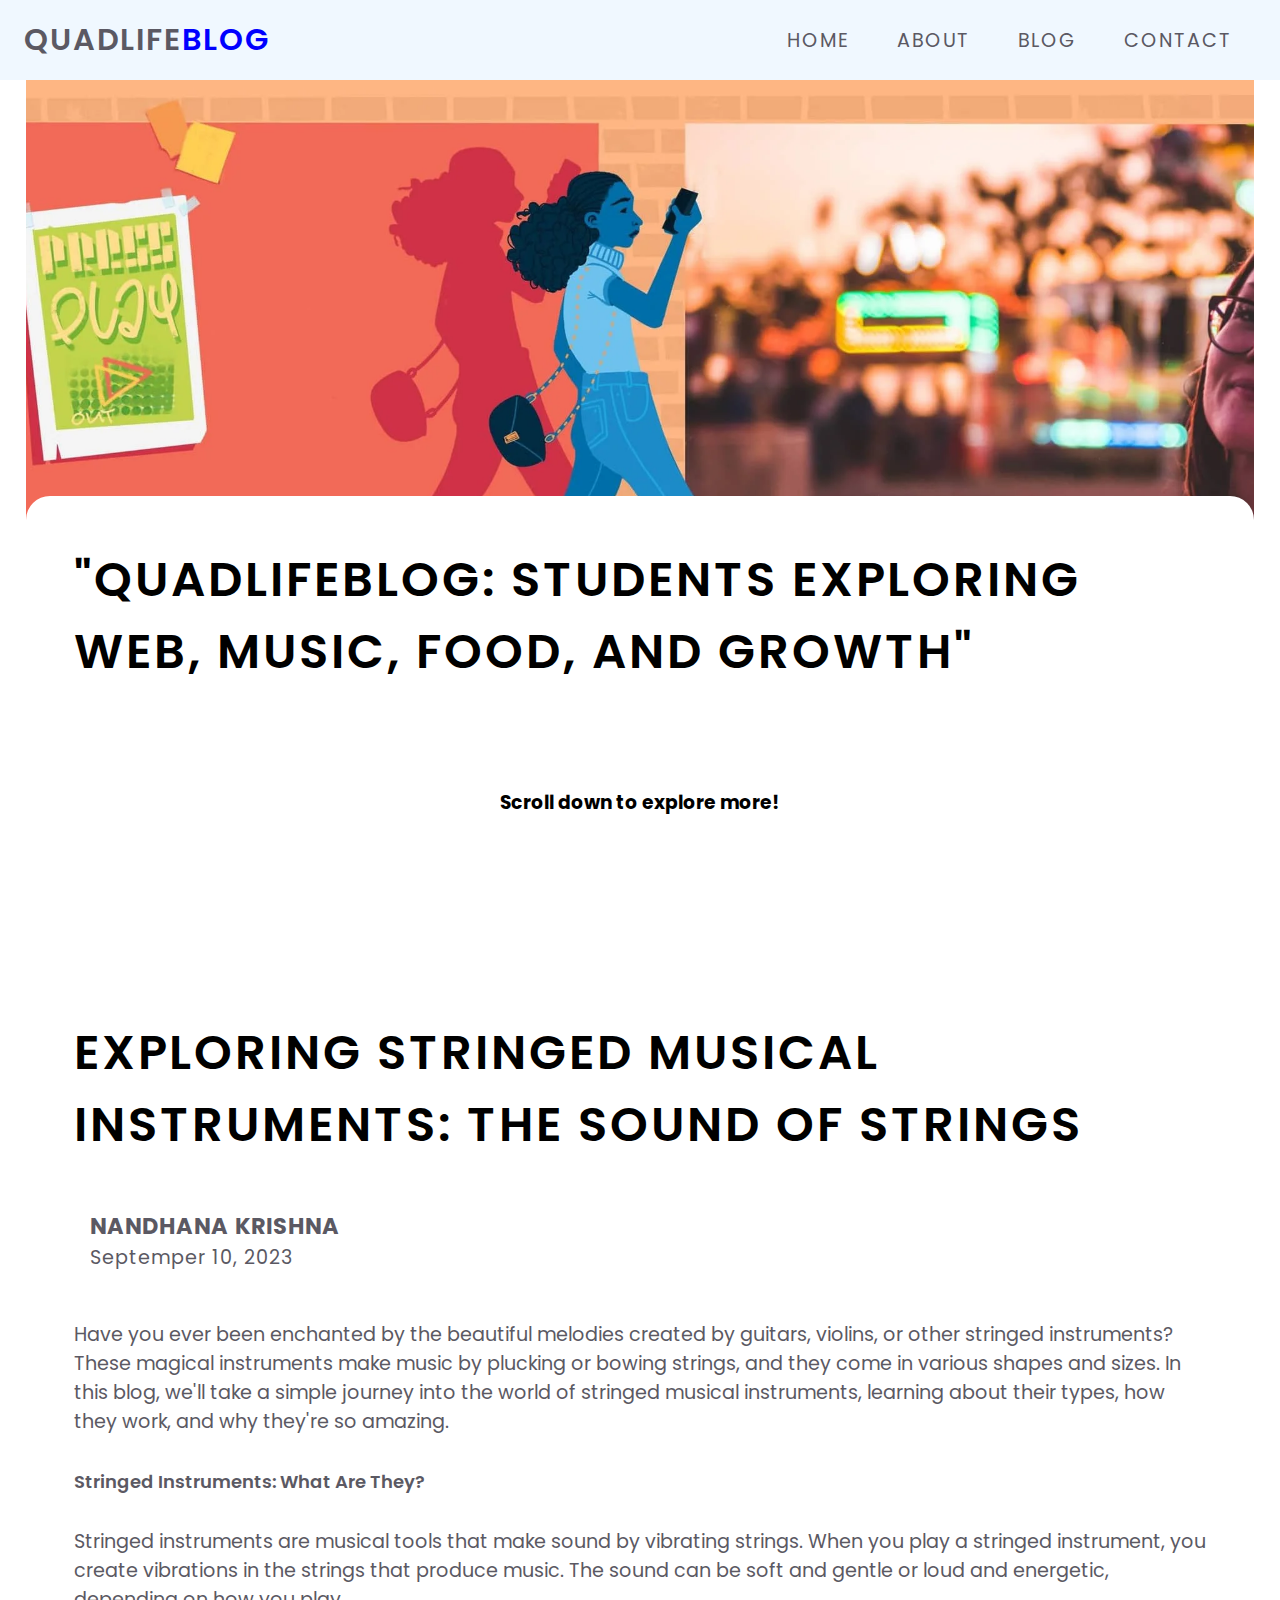
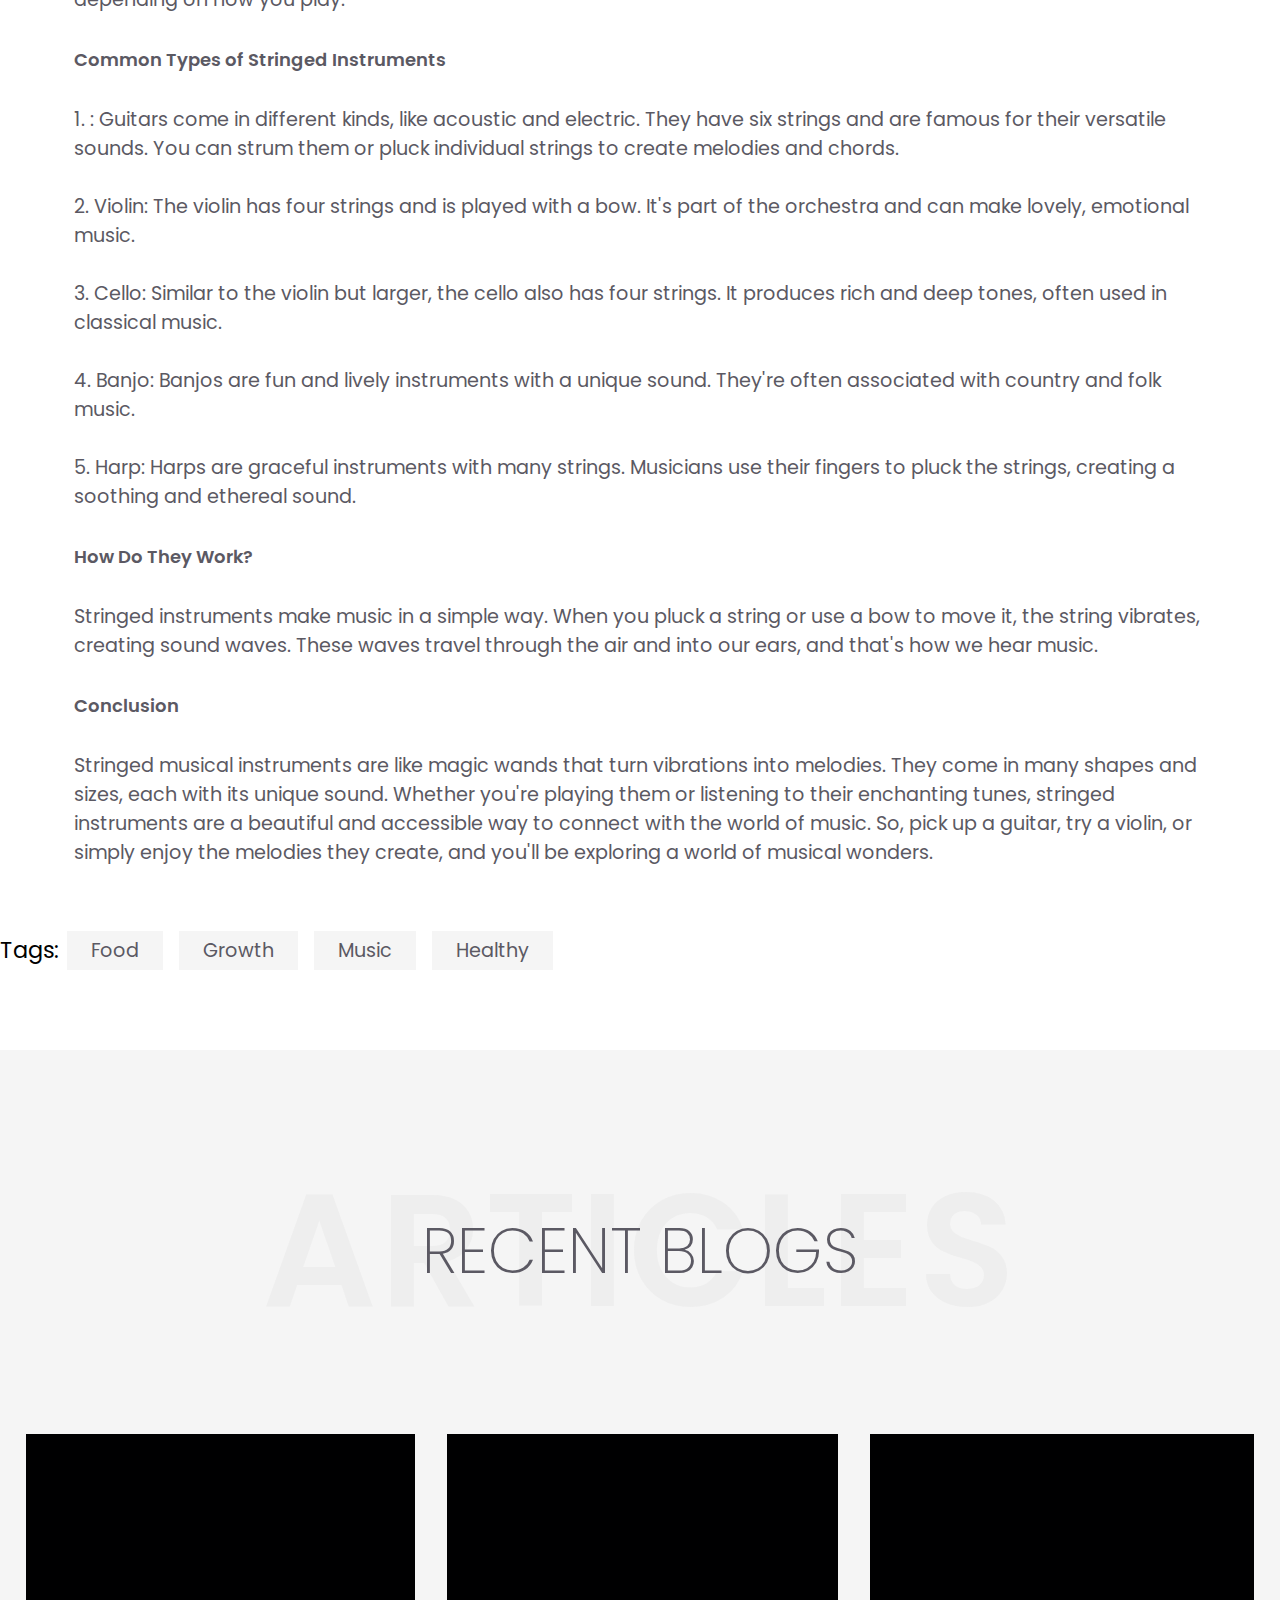
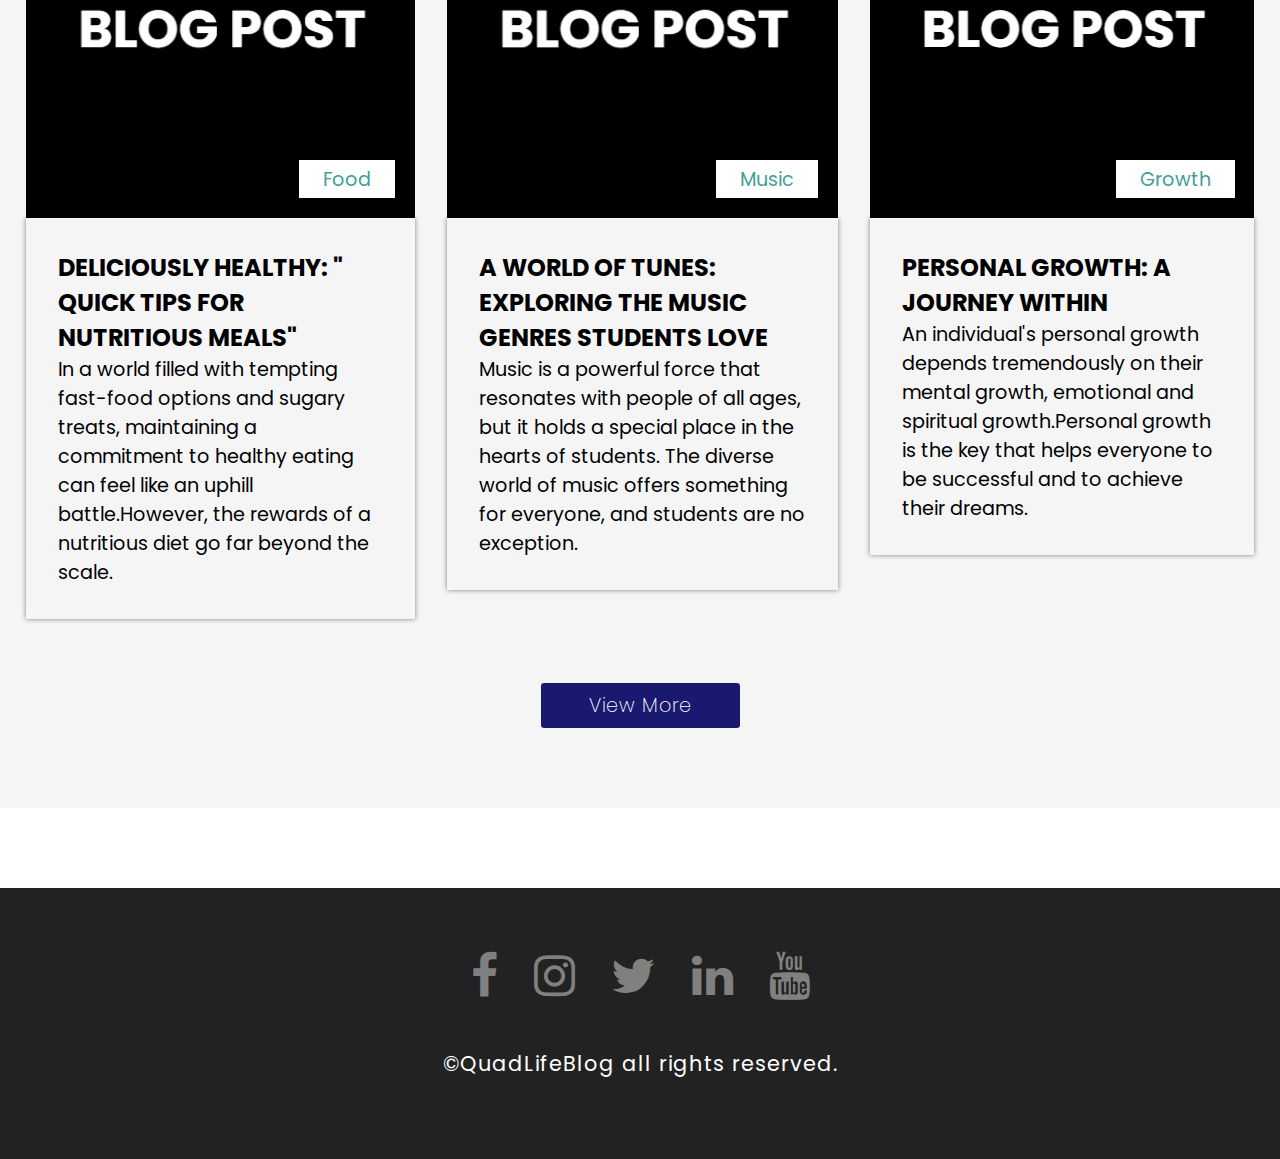
==== index.html @ eff7c4d4 "Add files via upload" ====
<!DOCTYPE html>
<html lang="en">
<head>
    <meta charset="UTF-8">
    <meta name="viewport" content="width=device-width, initial-scale=1.0">
    <title>QuadLifeBlog</title>
    <link rel="stylesheet" href="./style.css">
    <link rel="stylesheet" href="https://cdnjs.cloudflare.com/ajax/libs/font-awesome/6.4.2/css/all.min.css" integrity="sha512-z3gLpd7yknf1YoNbCzqRKc4qyor8gaKU1qmn+CShxbuBusANI9QpRohGBreCFkKxLhei6S9CQXFEbbKuqLg0DA==" crossorigin="anonymous" referrerpolicy="no-referrer" />
    <link rel="stylesheet" href="https://cdnjs.cloudflare.com/ajax/libs/font-awesome/4.7.0/css/font-awesome.min.css">
</head>
<body>
    <header>
        <div class="navbar container">
            <div class="logo"><h1>QuadLife<span>Blog</span></h1></div>
                    <ul class="nav-list">
                    <li><a href="./index.html">HOME</a></li>
                    <li><a href="./About.html">ABOUT</a></li>
                    <li><a href="./Blog.html">BLOG</a></li>
                    <li><a href="./contact.html">CONTACT</a></li>
                </ul>
            </div>
          
    </header>

    <div class="container">
        <div class="hero">

        </div>
        <main>
            <h2>"QuadLifeBlog: Students Exploring Web, Music, Food, and Growth"</h2>
            <div class="scroll">
                <h3>Scroll down to explore more!</h3>
            </div>
            <h2>Exploring Stringed Musical Instruments: The Sound of Strings</h2>
            <div class="profile-container">
                <div class="profile">
                    <div class="img-container">

                    </div>
                    <div class="text">
                        <h3>Nandhana Krishna</h3>
                        <p>Septemper 10, 2023</p>
                    </div>
                </div>
              
            </div>
            <div class="content">
                <p>Have you ever been enchanted by the beautiful melodies created by guitars, violins, or other stringed instruments? These magical instruments make music by plucking or bowing strings, and they come in various shapes and sizes. In this blog, we'll take a simple journey into the world of stringed musical instruments, learning about their types, how they work, and why they're so amazing.
                </p>
                <h4>Stringed Instruments: What Are They?</h4>
                <p>Stringed instruments are musical tools that make sound by vibrating strings. When you play a stringed instrument, you create vibrations in the strings that produce music. The sound can be soft and gentle or loud and energetic, depending on how you play.</p>
                <h4>Common Types of Stringed Instruments</h4>
                <p>
                   1. : Guitars come in different kinds, like acoustic and electric. They have six strings and are famous for their versatile sounds. You can strum them or pluck individual strings to create melodies and chords.<br>
                    <br>
                   2. Violin: The violin has four strings and is played with a bow. It's part of the orchestra and can make lovely, emotional music.<br>
                    <br>
                   3. Cello: Similar to the violin but larger, the cello also has four strings. It produces rich and deep tones, often used in classical music.<br>
                    <br>
                   4. Banjo: Banjos are fun and lively instruments with a unique sound. They're often associated with country and folk music.<br>
                    <br>
                   5. Harp: Harps are graceful instruments with many strings. Musicians use their fingers to pluck the strings, creating a soothing and ethereal sound.</p>
                <h4>How Do They Work?</h4>
                <p>Stringed instruments make music in a simple way. When you pluck a string or use a bow to move it, the string vibrates, creating sound waves. These waves travel through the air and into our ears, and that's how we hear music.</p>
               
                 <div class="content-img-container" id="Growth">

                 </div>
                <h4>Conclusion</h4>
                <p>Stringed musical instruments are like magic wands that turn vibrations into melodies. They come in many shapes and sizes, each with its unique sound. Whether you're playing them or listening to their enchanting tunes, stringed instruments are a beautiful and accessible way to connect with the world of music. So, pick up a guitar, try a violin, or simply enjoy the melodies they create, and you'll be exploring a world of musical wonders.</p>
            </div>
            
            
           
        </div>
                
            </div>

            <div class="tags">
                <p>tags:</p>
                <a href="./food.html" >Food</a>
                <a href="./Growth.html" >Growth</a>
                <a href="./music.html" >Music</a>
                <a href="./index.html" >Healthy</a>
            </div>
        </main>
    </div>
   <div class="articles">
    <div class="article-heading">
        <h5>Articles</h5>
        <h6>recent blogs</h6>
    </div>
    
    <div class="cards container">
        <div class="card-container one">
            <div class="image-holder">
                <a href="./food.html">Food</a>
            </div>
            <div class="card-text">
                <h4>Deliciously Healthy: " Quick Tips for Nutritious Meals"</h4>
                <p>In a world filled with tempting fast-food options and sugary treats, maintaining a commitment to healthy eating can feel like an uphill battle.However, the rewards of a nutritious diet go far beyond the scale.</p>
            </div>
        </div>
        <div class="card-container two"></div>
        <div class="card-container one">
            <div class="image-holder">
                <a href="./music.html">Music</a>
            </div>
            <div class="card-text">
                <h4>A World of Tunes: Exploring the Music Genres Students Love</h4>
                <p>Music is a powerful force that resonates with people of all ages, but it holds a special place in the hearts of students. The diverse world of music offers something for everyone, and students are no exception.</p>
            </div>
        </div>
    

        <div class="card-container three"></div>
        <div class="card-container one">
            <div class="image-holder">
                <a href="./Growth.html">Growth</a>
            </div>
            <div class="card-text">
                <h4>Personal Growth: A Journey Within</h4>
                <p>An  individual's personal growth depends tremendously on their mental growth, emotional and spiritual growth.Personal growth is the key that helps everyone to be successful and  to achieve  their dreams.</p>
            </div>
        </div>

    </div>
    <div class="buttons">
        <a href="./Blog.html" class="btn" >View more</a>

    </div>
</div>
<footer>
    <div class="icons">
        <div class="social">
            <i class="fa fa-facebook"></i>
            <i class="fa fa-instagram"></i>
            <i class="fa fa-twitter"></i>
            <i class="fa fa-linkedin"></i>
            <i class="fa fa-youtube"></i>
        </div>
        <div class="copyright">
            <p>&copy;QuadLifeBlog all rights reserved.</p>
        </div>
    </div>
</footer>
    
</body>
</html>
---- style.css ----
@import url('https://fonts.googleapis.com/css2?family=Poppins:wght@100;200;300;400;500;600;700&display=swap');

*{
    margin: 0;
    padding: 0;
    box-sizing: border-box;
    font-family: 'Poppins', sans-serif;
}

html{
    font-size: 10;
}

li{
    list-style: none;
}
a{
    text-decoration: none;
}
h1{
  font-size: 1.9rem;
}
p{
    font-size: 1.2rem;
}

header{
    width: 100%;
    height: 5rem;
    background-color:aliceblue;
    top: 0;
    position: fixed;
    z-index: 333;
}
span{
    color: blue;
  
}

.container{
    width:96%;
    max-width: 117rem;
    margin: 0 auto;

}
.navbar{
    width: 100%;
    height: 100%;
    display: flex;
    justify-content: space-between;
    align-items: center;
    padding: 0  1.5rem;
}

.navbar h1{
    text-transform: uppercase;
    color: #5b5963;
    font-weight: 600;
    letter-spacing: 2px;
    cursor: pointer;

    
}
.navbar ul{
    display:flex;
    justify-content: center;
    align-items: center;
    
}

.navbar ul a{
    font-size: 1.2rem;
    padding: 1.5rem;
    text-transform: uppercase;
    color: #5b5963;
    font-weight: 400;
    letter-spacing: 2px;
    transition: all 0.4s ease;
}

.navbar ul a:hover{
    color: #fff;
    background-color:midnightblue;
}

.hero{
    max-width: 114rem;
    height: 40rem;
    background: url(./back.webp) 
    no-repeat center center / cover;
    margin: 5rem auto;
}

main{
    width:100%; 
    max-width: 80rem;
    background-color: #fff;
    margin: 0 auto;
    padding: 3rem;
    border-radius: 1.5rem;
    margin-top: -19rem;
    
}

main h2{
    font-size: 3rem;
    font-weight: 600;
    text-transform: uppercase;
    letter-spacing: 3px;
    text-align: centerS;
}
main .profile-container{
    display: flex;
    justify-content: space-between;
    align-items: center;
    margin: 3rem 0;
}

main .profile-container .profile{
    display: flex;
    justify-content: center;
    align-items: center;
}


main .profile-container .profile .text{
    margin: 0 1rem;
    color: #5b5963;
    font-size: 1.2rem;
    font-weight: 400;
    letter-spacing: 1px;
}

.profile .text h3{
    text-transform: uppercase;
}


.btn{
    display: inline-block;
    text-transform: capitalize;
    font-size: 1.2rem;
    padding: 0.3rem 1.5rem;
    background-color:midnightblue;
    border-radius: 0.2rem;
}
.buttons .btn{
    color: #fff;
}
main .content p{
    color: #5b5963;
    margin: 1rem 0;
}
main .content h4{
    font-size: 1.4rem;
    font-weight: 600;
    color: #5b5963;
    margin: 2rem 0;
}
.scroll{
    text-align: center;
    padding-top: 100px;
    padding-bottom: 200px;
}
.Email{
    margin-top: 30px;
}
.content h3{
    margin-top: 20px;
    margin-left: 10px;
}


 
.tags{
    display: flex;
    align-items: center;
    
}

.tags p{
    font-size: 1.4rem;
    text-transform: capitalize;
    
}

.tags a{
    display: inline-block;
    padding: 0.3rem 1.5rem;
    background-color: #f5f5f5;
    color: #5b5963;
    font-size: 1.2rem;
    text-transform: capitalize;
    margin: 0 0.5rem;
   
}

.articles{
    width:100%;
    background-color: #f5f5f5;
    margin: 5rem 0;
    padding: 5rem 0;
}

.articles .article-heading{
    text-transform: uppercase;
    text-align: center;
    width: 100%;
    position: relative;
}

.article-heading h5{
    font-size: 10rem;
    font-weight:600;
    letter-spacing: 3px;
    position: relative;
    color: rgba(223,223,223,0.308);
}
.article-heading h6{
    font-size: 4rem;
    font-weight: 200;
    position: absolute;
    top: 50%;
    left: 50%;
    transform: translate(-50%, -50%);
    color: #5b5963;
}
.cards{
    display: flex;
    justify-content: space-between;
    margin: 4rem auto;
    gap: 1rem;
}

.cards .card-container{
    cursor: pointer;
    transition: all 0.4s ease;
}

.cards .card-container .image-holder{
  
    max-width: 100%;
    height:  24rem;
    background: url(./blog\ black1.png) 
    no-repeat center center / cover;
    position: relative;
}

.cards .card-container.two .image-holder {


    background: url(./blog\ black1.png) 
    no-repeat center center / cover;

}
.cards .card-container.three .image-holder{

    background: url(./blog\ black1.png) 
    no-repeat center center / cover;

}

.cards .card-container .image-holder a{
    text-transform: capitalize;
    font-size: 1.2rem;
    padding: 0.3rem 1.5rem;
    display: inline-block;
    color: #429f98;
    font-weight: 400;
    background-color: #fff;
    position: absolute;
    bottom: 5%;
    right: 5%;
    transition: all o.4s ease;

}

.cards .card-container:hover a{
    background-color: midnightblue;
    color: #f5f5f5;

}

.cards .card-container .card-text{
    background-color: #f5f5f5;
    padding: 2rem;
    box-shadow: 0 0 0.3rem grey;
}

.cards .card-container .card-text h4{
    font-size: 1.5rem;
    text-transform: uppercase;
    margin-bottom: 1 rem;

}

.cards .card-container .card-text p{
    font-size: 1.2rem;
}

.articles .buttons{
    margin: 0 auto;
    text-align: center;
    
}

.articles .btn{
    font-size: 1.2rem;
    letter-spacing: 1px;
    font-weight: 200;
    border-radius: none;
    padding: 0.5rem 3rem;
}

footer{
    background-color: #222;
    padding: 3rem 0;
    }

.icons{
    text-align: center;
}
.icons .social i{
    font-size: 3rem;
    color: gray;
    padding: 1rem;
    transition: all o.4s ease;
}

.icons .social i:hover{
    color: white;
    cursor: pointer;
}

.icons .copyright p{
    font-size: 1.3rem;
    letter-spacing: 1px;
    color: white;
    margin: 2rem 0;
}
main .content h4{
    font-size: large;
   }

@media(max-width:700px){

    .logo h1{
        text-align: center;
    }
    .content h3{
        font-size: medium;
    }
    main h2{
        font-size: 1rem;
        font-weight: 700;
        text-transform: uppercase;
        letter-spacing: 3px;
        text-align: center;
    }

    .tags{
        display: flex;
        align-items: center;
        
    }
    
    .tags p{
        font-size: 0.9rem;
        
        
    }
    
    .tags a{
        display: inline-block;
        padding: 0.2rem 1rem;
        font-size: 0.8rem;
        margin: 0 0.2rem;
       
    }
    .articles{
        width:100%;
        
        margin: 4rem 0;
        padding: 5rem 0;
    }

    .cards{
         flex-direction: column;
       }
    
       .cards .card-container .card-text h4{
        font-size: 1rem;
        margin-bottom: 1.1rem;
    
    }
    .cards .card-container .card-text p{
        font-size: 1rem;
    }
    
    .articles .btn{
        font-size: 1rem;
    }
    .article-heading h5{
        font-size: 5rem;
       }
       .article-heading h6{
        font-size: 2rem;
       }
       .icons .social i{
        font-size: 2rem;
        padding: 0.5rem;
        
    }
    .icons .copyright p{
        font-size: 1rem;
       }
    .nav-list{
        display: flex;
        flex-direction: row;
        margin-top: 100px;
        margin-left: -280px;
        gap:0px;
    }
    .nav-list li a{
        font-size: 1rem;
        

    }
   .text h3{
    font-size: 0.9rem;
   }
   .text p{
    font-size: 0.6rem;
   }
   .content p{
    font-size:medium;
   }
 
   main .content h4{
    font-size: medium;
   }
    }
    @media(max-width:500px){
        .nav-list{
            
            margin-top: 100px;
            margin-left: -2000px;
            
        }
        .nav-list li a{
            font-size: 0.8rem;
        }
    }

    @media(max-width:400px){
        .nav-list{
            flex-direction: column;
            margin-top: 260px;
            margin-left: -2000px;
            gap:30px
            
        }
        .nav-list li a{
            font-size: 0.8rem;
        }
        .logo h1{
            text-align: center;
            font-size: medium;
        }

    }
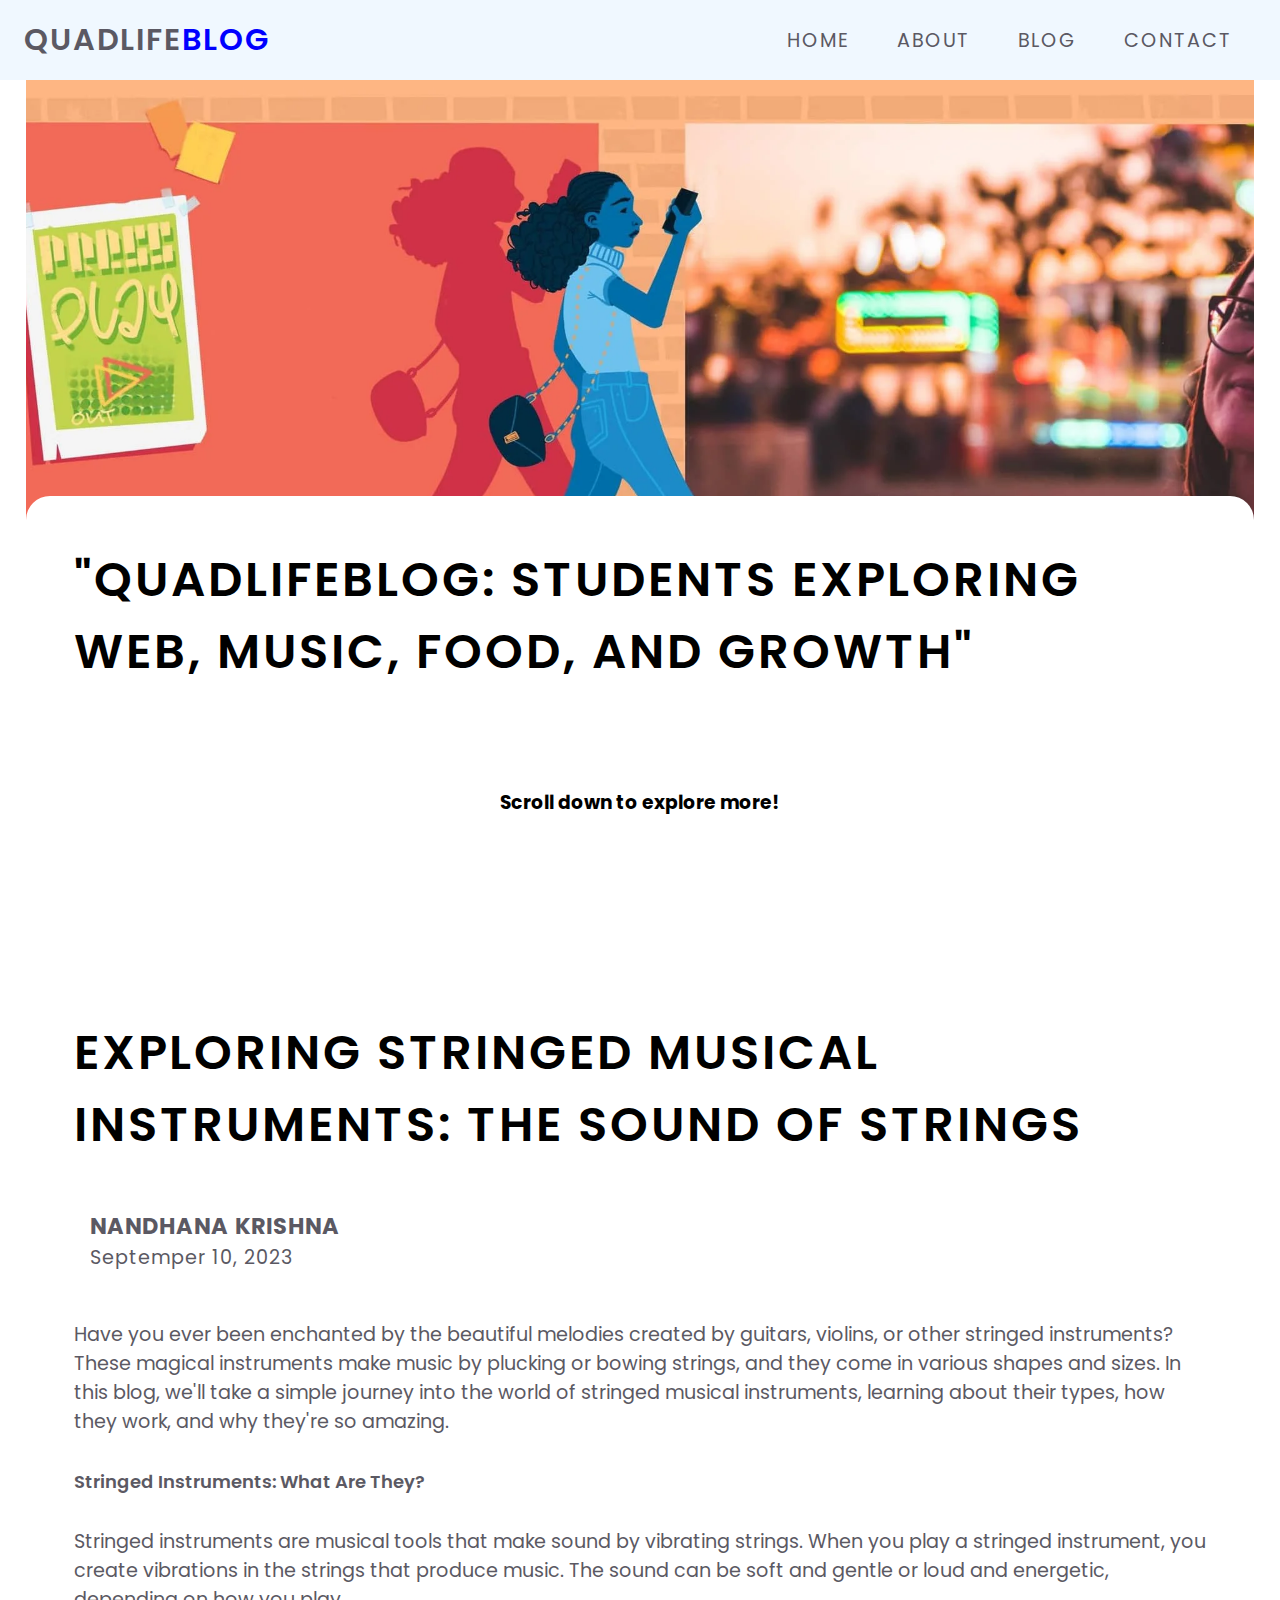
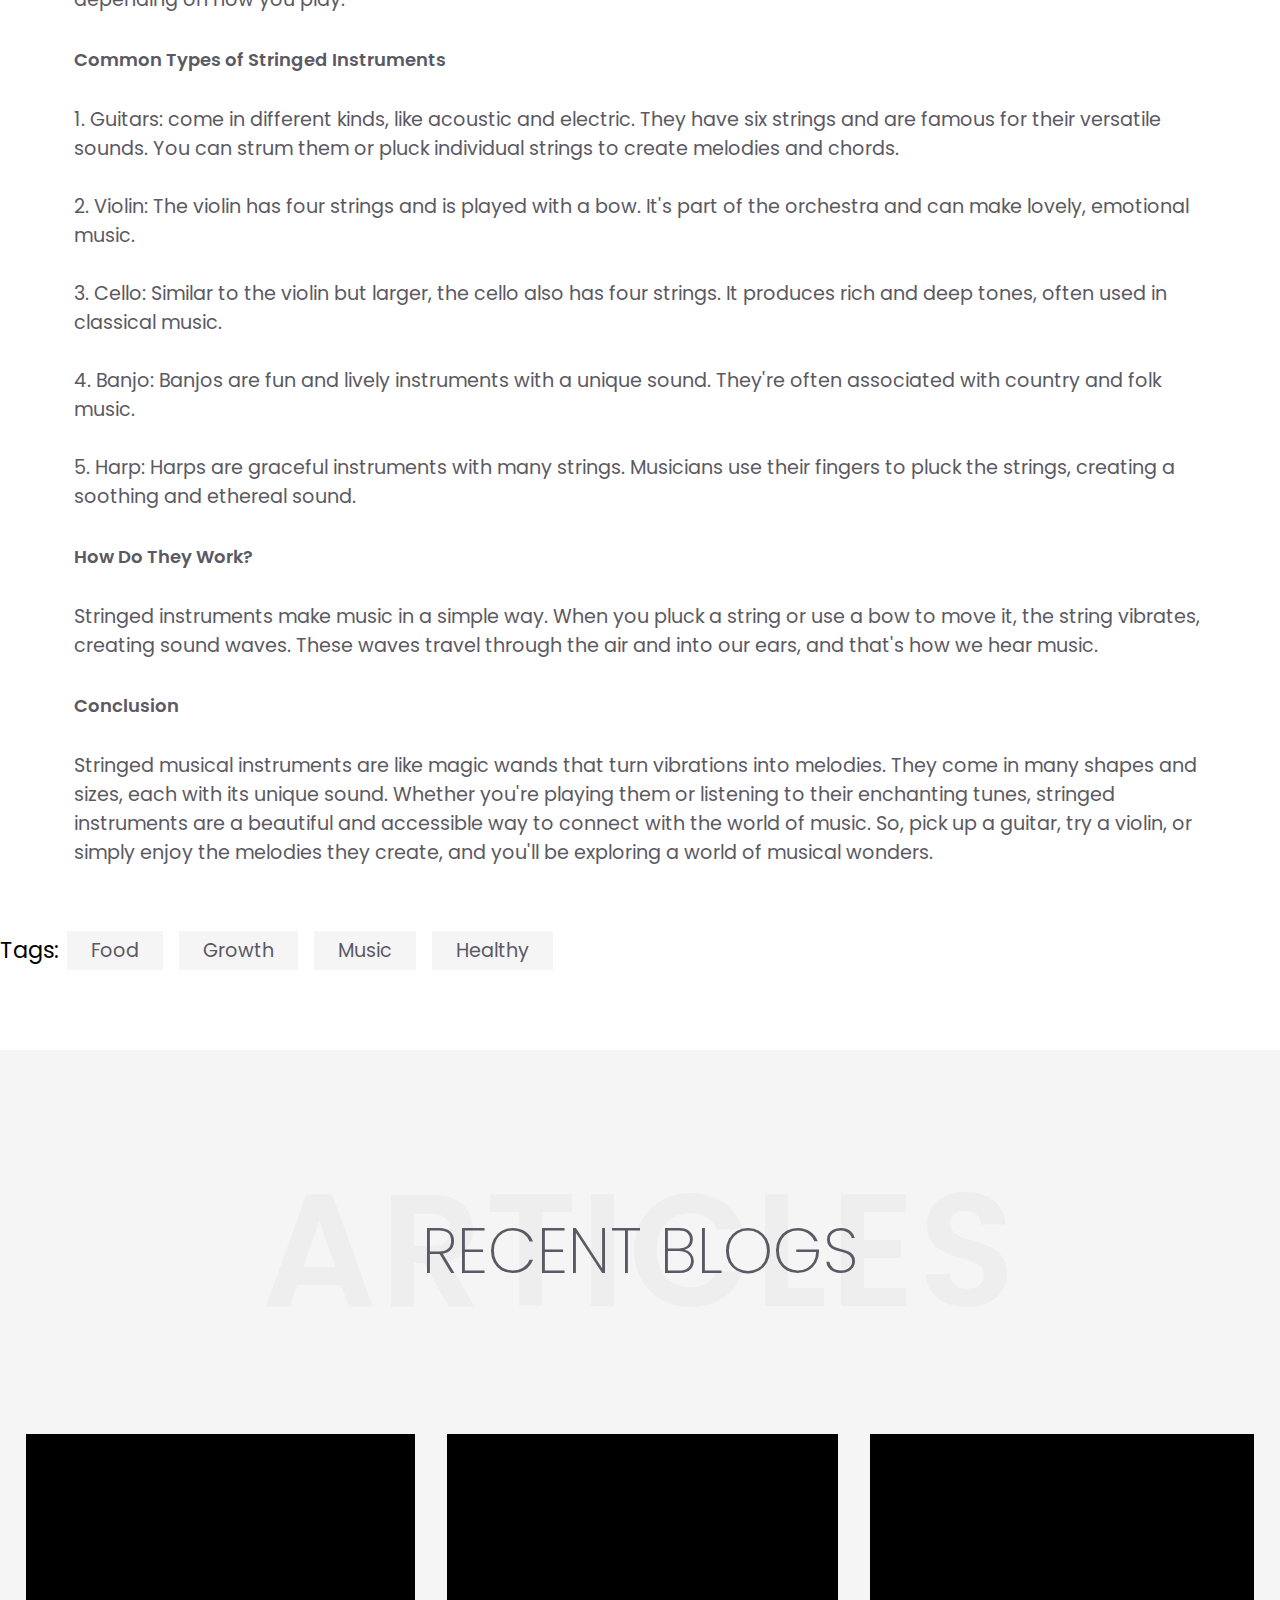
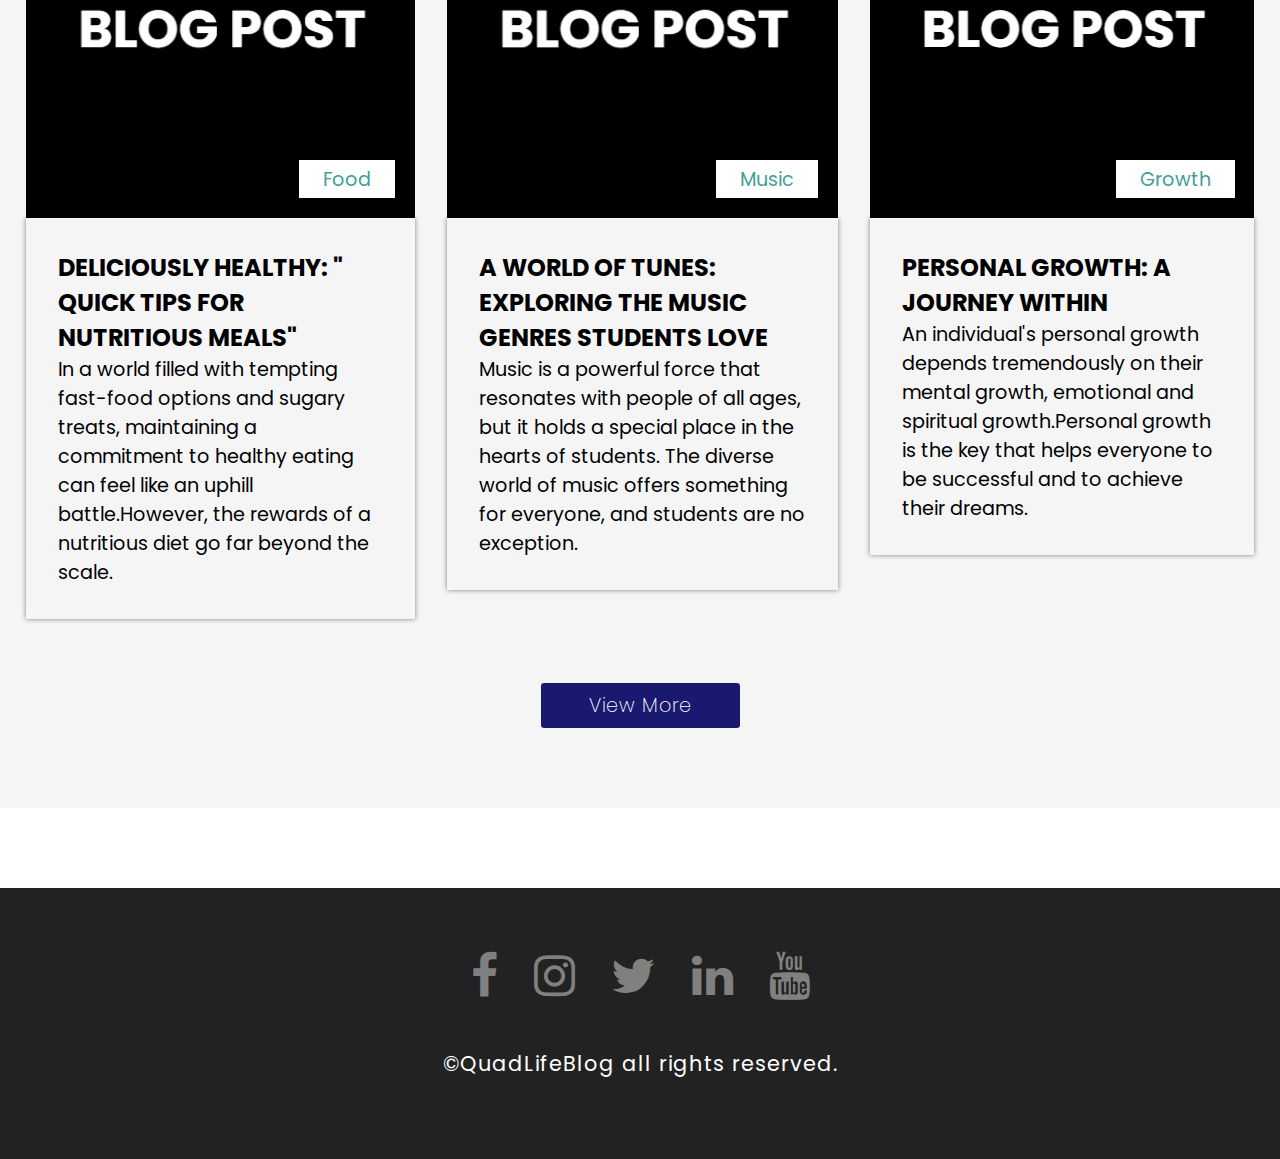
==== commit 83a42eb5: "Update index.html" ====
--- a/index.html
+++ b/index.html
@@ -51,7 +51,7 @@
                 <p>Stringed instruments are musical tools that make sound by vibrating strings. When you play a stringed instrument, you create vibrations in the strings that produce music. The sound can be soft and gentle or loud and energetic, depending on how you play.</p>
                 <h4>Common Types of Stringed Instruments</h4>
                 <p>
-                   1. : Guitars come in different kinds, like acoustic and electric. They have six strings and are famous for their versatile sounds. You can strum them or pluck individual strings to create melodies and chords.<br>
+                   1. Guitars: come in different kinds, like acoustic and electric. They have six strings and are famous for their versatile sounds. You can strum them or pluck individual strings to create melodies and chords.<br>
                     <br>
                    2. Violin: The violin has four strings and is played with a bow. It's part of the orchestra and can make lovely, emotional music.<br>
                     <br>
@@ -146,4 +146,4 @@
 </footer>
     
 </body>
-</html>+</html>
